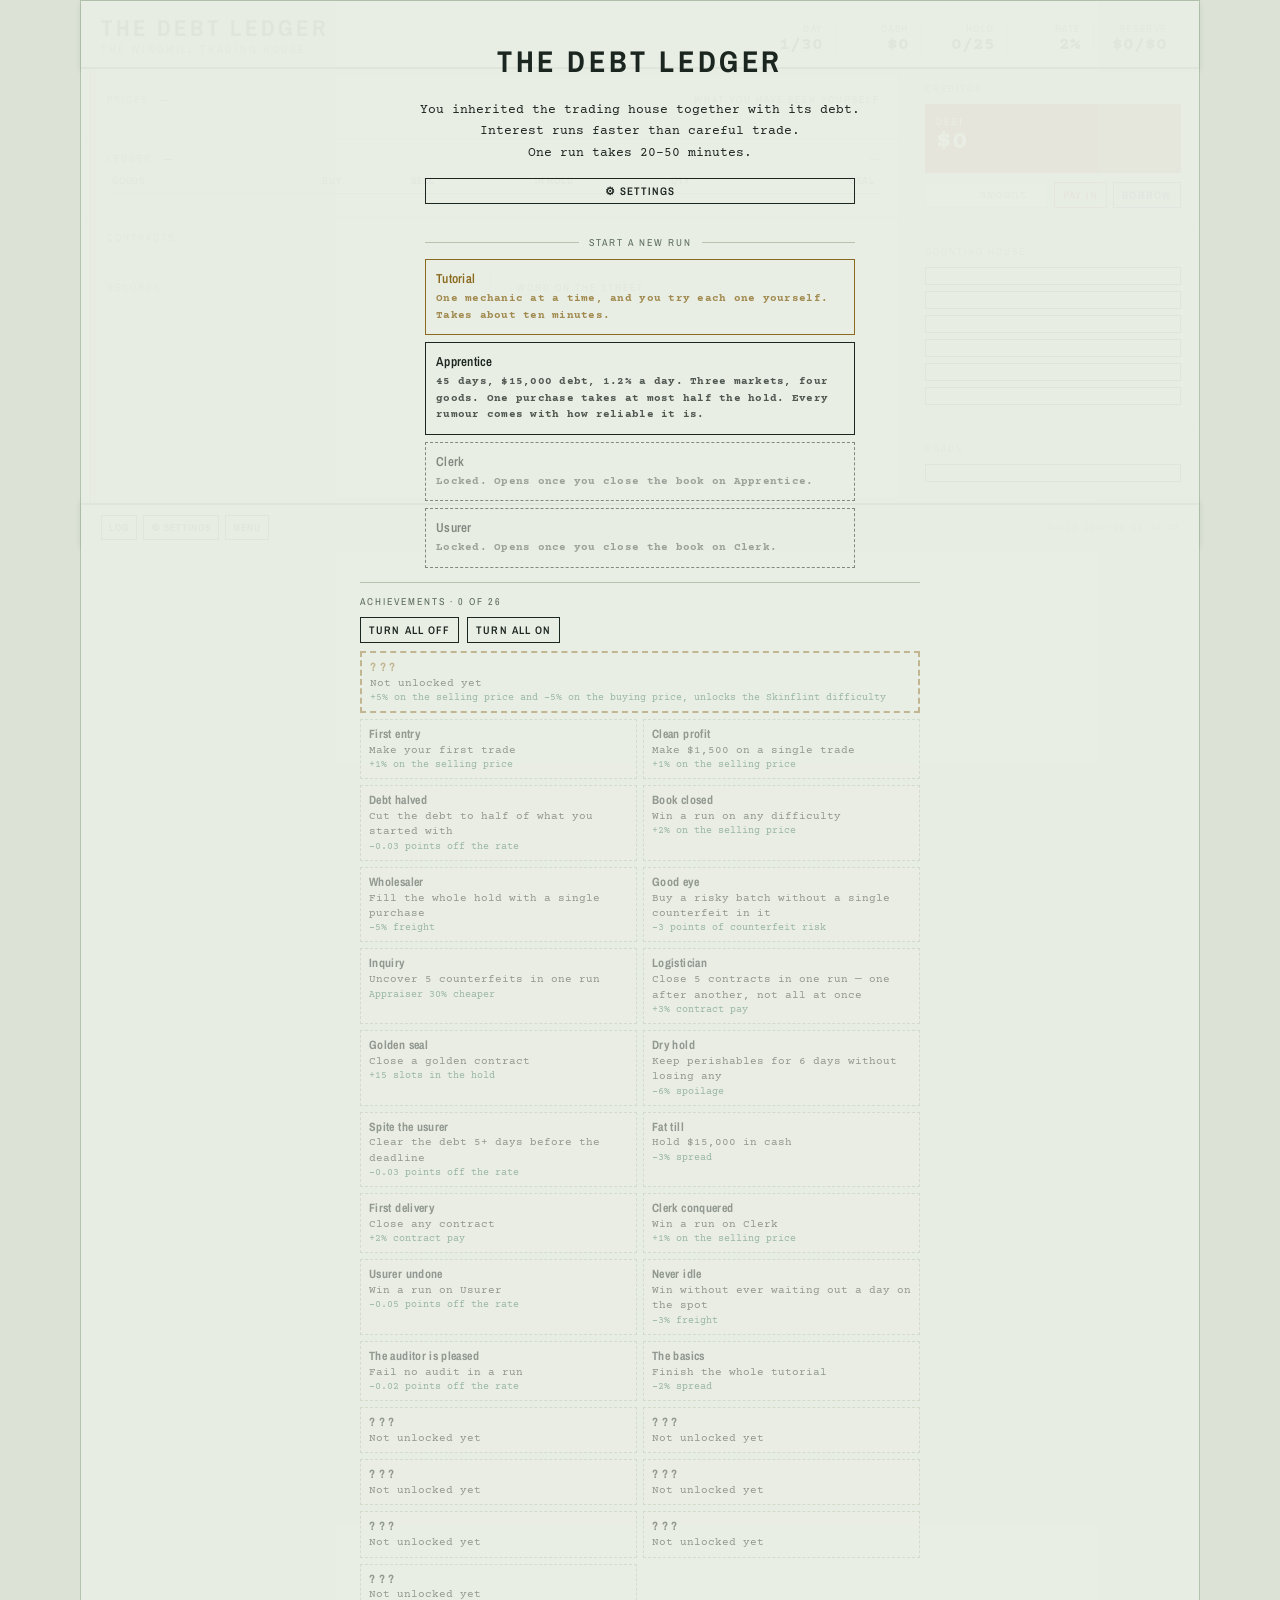
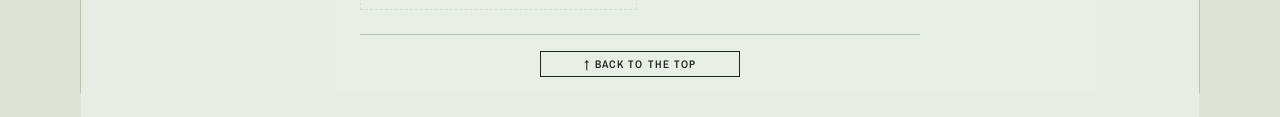
==== game/index.html @ 31edc07c "Долговая книга · сборка 2026-08-22 12:25" ====
<!doctype html>
<html lang="en">
<head>
<meta charset="utf-8">
<!-- viewport-fit=cover — под вырезы и «чёлки»: игра занимает весь экран телефона,
     а безопасные отступы берём в CSS через env(safe-area-inset-*) -->
<meta name="viewport" content="width=device-width, initial-scale=1, viewport-fit=cover">
<title>The Debt Ledger</title>
<meta name="description" content="An economic roguelike: you inherit a trading house together with its debt at compound interest. Haul goods between five markets and pay it off before the interest buries you. One run takes 20-50 minutes.">
<meta name="theme-color" content="#E9EEE4">
<meta name="color-scheme" content="light">
<link rel="icon" href="data:image/svg+xml,<svg xmlns='http://www.w3.org/2000/svg' viewBox='0 0 32 32'><rect width='32' height='32' fill='%23E9EEE4'/><text x='16' y='24' font-size='22' font-family='Georgia,serif' font-weight='700' text-anchor='middle' fill='%23A32B22'>%24</text></svg>">
<!-- Шрифты подключены ссылкой, а не @import из style.css: @import находят только
     после того, как CSS скачан и разобран, то есть загрузка шрифтов начинается
     вторым кругом. На itch.io игра открывается в iframe и грузится с чужого домена,
     лишний круг там заметен. preconnect — чтобы соединение с доменом шрифтов
     устанавливалось параллельно, а не после. Если шрифты не приехали вовсе
     (нет сети, блокировка), игра работает: в style.css у обоих семейств
     прописаны системные запасные. -->
<link rel="preconnect" href="https://fonts.googleapis.com">
<link rel="preconnect" href="https://fonts.gstatic.com" crossorigin>
<link rel="stylesheet" href="https://fonts.googleapis.com/css2?family=Archivo+Narrow:wght@400;600;700&family=Courier+Prime:wght@400;700&display=swap">
<link rel="stylesheet" href="style.css">
</head>
<body>
<!-- Разметка написана по-английски: английский — язык по умолчанию (см. lang.js),
     и до того, как отработает applyLang(), игрок видит именно её. Русский приезжает
     из lang-ru.js через data-t. -->
<div class="dk-root" id="root">
  <div class="dk-head">
    <div class="dk-title"><span data-t="ui.title">The Debt Ledger</span><small id="sub" data-t="ui.house">the Windmill trading house</small></div>
    <div class="dk-stats">
      <div class="dk-stat"><span class="k" data-t="ui.day">Day</span><span class="v" id="s-day">1/30</span></div>
      <div class="dk-stat"><span class="k" data-t="ui.cash">Cash</span><span class="v" id="s-cash">$0</span></div>
      <div class="dk-stat"><span class="k" data-t="ui.hold">Hold</span><span class="v" id="s-cap">0/25</span></div>
      <div class="dk-stat"><span class="k" data-t="ui.rate">Rate</span><span class="v" id="s-rate">2%</span></div>
      <div class="dk-stat"><span class="k" data-t="ui.reserve">Reserve</span><span class="v" id="s-reserve">$0/$0</span></div>
    </div>
  </div>

  <div class="dk-body">
    <div class="dk-main">
      <div class="dk-tickwrap"><div class="dk-ticker" id="ticker" style="display:none"><div class="tick-track" id="tick-track"></div></div></div>
      <div class="dk-section" data-sec="chart">
        <div class="dk-legend"><span><span id="chart-title" data-t="ui.chartPrices">Prices</span> · <em id="chart-good">—</em></span><span id="chart-note" data-t="ui.byObservations">what you have seen yourself</span></div>
        <div class="chart-tabs" id="chart-tabs"></div>
        <div id="chart"></div>
        <div class="chart-key" id="chart-key"></div>
      </div>
      <div class="dk-section" data-sec="ledger">
        <div class="dk-legend"><span><span data-t="ui.ledger">Ledger</span> · <em id="mkt-name">—</em></span><span id="mkt-day">—</span></div>
        <table class="dk-tbl">
          <colgroup><col style="width:19%"><col style="width:12%"><col style="width:12%">
            <col style="width:18%"><col style="width:15%"><col style="width:24%"></colgroup>
          <thead><tr><th data-t="ui.colGood">Goods</th><th data-t="ui.colBuy">Buy</th><th data-t="ui.colSell">Sell</th><th data-t="ui.colHold">In hold</th><th data-t="ui.colQty">Qty</th><th data-t="ui.colDeal">Deal</th></tr></thead>
          <tbody id="rows"></tbody>
        </table>
        <div class="dk-foot-note" id="tbl-note"></div>
      </div>
      <div class="dk-section dk-duty-sec" id="duty-sec" data-sec="duty" style="display:none">
        <div class="dk-legend"><span data-t="ui.dutySec">Guild order</span><span id="d-count"></span></div>
        <div id="duties"></div>
      </div>
      <div class="dk-section" data-sec="contracts">
        <div class="dk-legend"><span data-t="ui.contracts">Contracts</span><span id="c-count"></span></div>
        <div id="contracts"></div>
      </div>
      <div class="dk-two" data-sec="log">
        <div><div class="dk-legend"><span data-t="ui.records">Records</span></div><div class="dk-log" id="log"></div></div>
        <div><div class="dk-legend"><span data-t="ui.rumours">Word on the street</span><span id="rum-new"></span></div><div class="dk-log" id="rumours"></div></div>
      </div>
    </div>

    <div class="dk-side">
      <div class="dk-section" data-sec="debt">
        <div class="dk-legend"><span data-t="ui.creditor">Creditor</span></div>
        <div class="dk-debt" id="debt-panel"><div class="n"><span data-t="ui.debt">Debt</span><span id="rate2"></span></div>
          <div class="v" id="s-debt">$0</div><div class="s" id="s-int"></div></div>
        <div class="dk-bank">
          <input type="number" id="bank-amt" min="0" step="500" placeholder="amount" data-ph="ui.sumHint">
          <button id="repay" class="sell" data-t="ui.repay">Pay in</button>
          <button id="borrow" class="buy" data-t="ui.borrow">Borrow</button>
        </div>
        <div class="dk-alert" id="bank-alert"></div>
        <div class="dk-note" id="bank-note"></div>
        <button class="wide" id="close-book" style="display:none" data-t="ui.closeBook">Close the book early</button>
      </div>
      <div class="dk-section" data-sec="office">
        <div class="dk-legend"><span data-t="ui.office">Counting house</span></div>
        <button class="wide" id="upgrade"></button>
        <button class="wide" id="road"></button>
        <button class="wide" id="horses"></button>
        <button class="wide" id="tar"></button>
        <button class="wide" id="appraise"></button>
        <button class="wide" id="insure"></button>
        <div class="dk-note" id="boosts"></div>
      </div>
      <div class="dk-section" data-sec="roads">
        <div class="dk-legend"><span data-t="ui.roads">Roads</span></div>
        <div id="here"></div>
        <div id="map"></div>
        <div class="dk-dir" id="dir"></div>
        <div id="markets"></div>
        <button class="wide" id="wait"></button>
      </div>
    </div>
  </div>

  <div class="dk-foot">
    <button id="export" data-t="ui.logBtn">Log</button>
    <button id="settings" data-t="ui.settingsBtn">⚙ Settings</button>
    <button id="restart" data-t="ui.menuBtn">Menu</button>
    <span class="sp" id="tel-count"></span>
    <span class="build" id="build">build</span>
  </div>
</div>

<!-- Только вертикальный вид (решение Сергея, 21.08): играть с повёрнутым экраном
     неудобно никому, а лежачая ориентация ещё и отпугивает — часть игроков просто
     не ставит такие игры. Поэтому в альбомной ориентации на телефоне игра не
     подстраивается под неё, а просит повернуть обратно. Чистый CSS, без скриптов:
     работает и до того, как что-то загрузится. -->
<div class="dk-rotate" id="rotate">
  <svg viewBox="0 0 120 100" width="120" height="100" aria-hidden="true">
    <rect x="34" y="8" width="52" height="84" rx="7" fill="none" stroke="currentColor" stroke-width="3"/>
    <line x1="52" y1="18" x2="68" y2="18" stroke="currentColor" stroke-width="3" stroke-linecap="round"/>
    <circle cx="60" cy="83" r="3" fill="currentColor"/>
    <path d="M18 58 A34 34 0 0 1 30 32" fill="none" stroke="currentColor" stroke-width="3" stroke-linecap="round"/>
    <path d="M24 30 L31 31 L30 38" fill="none" stroke="currentColor" stroke-width="3" stroke-linecap="round" stroke-linejoin="round"/>
    <path d="M102 42 A34 34 0 0 1 90 68" fill="none" stroke="currentColor" stroke-width="3" stroke-linecap="round"/>
    <path d="M96 70 L89 69 L90 62" fill="none" stroke="currentColor" stroke-width="3" stroke-linecap="round" stroke-linejoin="round"/>
  </svg>
  <h2 data-t="ui.rotateTitle">Turn your phone upright</h2>
  <p data-t="ui.rotateText">The Debt Ledger is played standing up — that is how ledgers are kept.</p>
</div>

<!-- Игра целиком на JavaScript: если он выключен, экран останется пустой разметкой
     без единого объяснения. На itch.io это ещё вероятнее, чем на своей странице:
     туда заходят с чужих устройств и из встроенных браузеров. -->
<noscript>
  <div class="dk-noscript">
    <h2>The Debt Ledger needs JavaScript</h2>
    <p>The game runs entirely in your browser — no server, no accounts. Turn JavaScript on for this page and reload.</p>
  </div>
</noscript>

<script src="js/data.js"></script>
<script src="js/lang-ru.js"></script>
<script src="js/lang-en.js"></script>
<script src="js/lang.js"></script>
<script src="js/state.js"></script>
<script src="js/ui.js"></script>
<script src="js/telemetry.js"></script>
<script src="js/economy.js"></script>
<script src="js/contracts.js"></script>
<script src="js/world.js"></script>
<script src="js/trading.js"></script>
<script src="js/render.js"></script>
<script src="js/tutorial.js"></script>
<script src="js/tutorial-ui.js"></script>
<script src="js/main.js"></script>
</body>
</html>
---- game/style.css ----
/* Шрифты подключены не отсюда, а ссылкой в index.html: @import браузер находит
   только после того, как скачает и разберёт этот файл, то есть шрифты начинают
   грузиться вторым кругом. Семейства те же — Archivo Narrow и Courier Prime,
   у обоих в переменных ниже прописаны системные запасные, так что без сети
   игра просто выглядит проще. */
:root{
  --paper:#E9EEE4; --band:#D5E0CE; --rule:#93AEBC;
  --ink:#1C2620; --ink-soft:#5C6B60;
  --debit:#A32B22; --credit:#1D4F7A; --edge:#B6C4AF; --up:#2C6B4F; --gold:#8A6A1F;
  --display:'Archivo Narrow','Arial Narrow',Helvetica,sans-serif;
  --mono:'Courier Prime',ui-monospace,'Courier New',monospace;
}
*{box-sizing:border-box}
/* Правила для страницы целиком. Их не было вовсе: браузер добавлял свои 8px полей,
   и вокруг «бумаги» шла чужая белая рамка. На itch.io игра живёт внутри iframe
   ровно заданного размера, и те же 8px дают там лишнюю полосу прокрутки.
   overscroll-behavior — чтобы докрученный до конца список не тянул за собой
   страницу (внутри iframe это выглядит как дёрганье игры), а на телефоне
   не срабатывало обновление жестом вниз посреди захода.
   padding-bottom с env() — под «домашнюю полоску» айфона: в полноэкранном
   режиме (кнопка на itch.io) подвал иначе уезжает под неё. */
html{-webkit-text-size-adjust:100%}
body{margin:0;background:#DCE3D6;overscroll-behavior-y:contain;padding-bottom:env(safe-area-inset-bottom,0px)}
.dk-root{font-family:var(--mono);color:var(--ink);background:var(--paper);max-width:1120px;margin:0 auto;border:1px solid var(--edge);position:relative;min-height:100vh;-webkit-tap-highlight-color:rgba(28,38,32,.08)}
/* Двойной тап по кнопке на телефоне иначе зумит страницу вместо второго нажатия */
button,.dk-tbl tbody tr{touch-action:manipulation}
/* Экран для выключенного JavaScript (<noscript> в index.html) */
.dk-noscript{max-width:640px;margin:0 auto;padding:40px 26px;text-align:center;color:var(--ink)}
.dk-noscript h2{font-family:var(--display);text-transform:uppercase;letter-spacing:.12em;font-size:18px;margin:0 0 12px}
.dk-noscript p{font-size:13px;line-height:1.7;margin:0}
.dk-root :focus-visible{outline:2px solid var(--credit);outline-offset:2px}

.dk-head{display:flex;flex-wrap:wrap;align-items:flex-end;gap:6px 18px;padding:15px 20px 12px;border-bottom:2px solid var(--ink);position:sticky;top:0;z-index:8;background:var(--paper);box-shadow:0 2px 6px rgba(28,38,32,.12)}
.dk-title{font-family:var(--display);font-weight:700;font-size:23px;letter-spacing:.13em;text-transform:uppercase;line-height:1;margin-right:auto}
.dk-title small{display:block;font-weight:400;font-size:11px;letter-spacing:.19em;color:var(--ink-soft);margin-top:5px}
.dk-stats{display:flex;flex-wrap:wrap}
.dk-stat{padding:0 12px;border-left:1px solid var(--edge);text-align:right;min-width:86px}
.dk-stat:first-child{border-left:0}
.dk-stat .k{font-family:var(--display);font-size:10px;letter-spacing:.16em;text-transform:uppercase;color:var(--ink-soft);display:block}
.dk-stat .v{font-size:18px;font-weight:700;font-variant-numeric:tabular-nums;white-space:nowrap}
.dk-stat .v.warn{color:var(--debit)}

.dk-body{display:grid;grid-template-columns:1fr 300px}
/* min-width:0 обязателен: у ячейки грида минимальная ширина по умолчанию равна
   min-content, а бегущая строка новостей — одна длинная строка без переносов
   (white-space:nowrap). Без этого она растягивала колонку на всю свою длину,
   и вся страница уезжала за правый край — и на десктопе, и на телефоне
   (поймано Сергеем 21.08 на живой сборке). overflow:hidden у самой ленты
   от этого не спасает: он обрезает картинку, но не отменяет вклад в min-content. */
.dk-main,.dk-side{min-width:0}
.dk-main{border-right:1px solid var(--edge);position:relative}
.dk-main::before{content:"";position:absolute;left:9px;top:0;bottom:0;width:3px;border-left:1px solid rgba(163,43,34,.5);border-right:1px solid rgba(163,43,34,.5);pointer-events:none}
.dk-section{padding:13px 18px 15px 26px}
.dk-section + .dk-section{border-top:1px solid var(--edge)}
.dk-legend{font-family:var(--display);font-size:10px;letter-spacing:.2em;text-transform:uppercase;color:var(--ink-soft);margin:0 0 9px;display:flex;justify-content:space-between;gap:12px;align-items:baseline}
.dk-legend em{font-style:normal;color:var(--ink);letter-spacing:.08em}
.dk-legend .new{color:var(--debit);font-weight:700}
.dk-foot-note{font-size:11px;color:var(--ink-soft);margin-top:8px;line-height:1.5}
.dk-two{display:grid;grid-template-columns:1fr 1fr}
.dk-two > div{padding:13px 18px 15px 26px}
.dk-two > div + div{border-left:1px solid var(--edge)}

table.dk-tbl{width:100%;border-collapse:collapse;font-size:13px;table-layout:fixed}
.dk-tbl thead th{font-family:var(--display);font-size:10px;letter-spacing:.08em;text-transform:uppercase;color:var(--ink-soft);font-weight:600;text-align:right;padding:0 5px 6px;border-bottom:1px solid var(--rule)}
.dk-tbl thead th:first-child{text-align:left}
.dk-tbl tbody tr{background:var(--paper)}
.dk-tbl tbody tr:nth-child(even){background:var(--band)}
.dk-tbl tbody td{padding:9px 5px;text-align:right;font-variant-numeric:tabular-nums;border-bottom:1px solid rgba(147,174,188,.45);vertical-align:top}
.dk-tbl tbody td:first-child{text-align:left}
.lbl{display:none;font-family:var(--display);font-size:9px;letter-spacing:.14em;text-transform:uppercase;color:var(--ink-soft)}
.dk-name{font-family:var(--display);font-size:15px;font-weight:600;letter-spacing:.02em;display:block;cursor:pointer}
.dk-name:hover{text-decoration:underline dotted}
.dk-tag{font-size:9px;font-family:var(--display);letter-spacing:.1em;text-transform:uppercase;font-weight:700}
.tag-rot{color:#7A5C12}
.tag-eli{color:#6A3FA0}
.tag-std{color:var(--ink-soft)}
.dk-ask{font-weight:700;color:var(--credit)}
.dk-bid{font-weight:700;color:var(--debit)}
.dk-sub{font-size:10px;display:block;font-weight:400;color:var(--ink-soft);line-height:1.4}
/* средняя закупка в колонке «в трюме» — то, с чем сравнивают котировку рынка,
   поэтому она набрана размером самой таблицы, а количество ушло в .dk-sub */
.hold-avg{display:block;font-size:13px;color:var(--ink);line-height:1.4}
.dk-warn{font-size:10px;color:var(--debit);display:block;font-weight:400;line-height:1.35}
.dk-boost{font-size:10px;color:var(--up);display:block;font-weight:700;line-height:1.35}
.dk-boost.down{color:var(--debit)} /* штраф к цене — красным, а не «зелёной надбавкой» */
.dk-arw{font-size:11px;font-weight:700}
.dk-arw.g{color:var(--up)}
.dk-arw.r{color:var(--debit)}
.dk-none{color:var(--ink-soft);font-style:italic;font-size:12px}
.dk-qty{white-space:nowrap}
.dk-qty input{display:block;width:100%;box-sizing:border-box;font-family:var(--mono);font-size:13px;text-align:right;padding:4px;border:1px solid var(--edge);background:#fff;color:var(--ink)}
/* − [поле] + одной строкой: нативные спиннеры мелкие, по ним не попасть */
.qstep{display:flex;gap:3px;align-items:stretch}
.qstep button{flex:0 0 26px;font-size:14px;line-height:1;padding:0;font-weight:700}
.qstep input{flex:1;min-width:0}
.dk-qty input::-webkit-outer-spin-button,.dk-qty input::-webkit-inner-spin-button{-webkit-appearance:none;margin:0}
.dk-qty input[type=number]{-moz-appearance:textfield;appearance:textfield}
/* Нижний ряд тянется на всю ширину ячейки — ровно как ряд «− поле +» над ним,
   поэтому края совпадают сами, без подгонки ширин под конкретный шрифт.
   flex-wrap убран нарочно: три кнопки всегда в одну строку, на узком экране
   они сжимаются, а не переносятся и не ломают выравнивание. */
.qbtns{display:flex;gap:3px;margin-top:4px}
.qbtns button{flex:1;min-width:0;font-size:9px;padding:2px 5px;letter-spacing:0;text-transform:none}
.dk-acts{display:grid;grid-template-columns:1fr 1fr;gap:4px}
.dk-acts button{font-size:10px;padding:5px 3px;letter-spacing:0;text-transform:none;font-variant-numeric:tabular-nums;line-height:1.3}
/* Цена за единицу — то, по чему сделки вообще сравнивают, а не сноска: 9px при opacity .7
   читались с трудом. Теперь она крупнее самой надписи на кнопке и заметно контрастнее.
   Верхняя строка нарочно осталась 10px: на 11px «Партия 46 · $1 397» переносится на две
   строки и ряды ведомости начинают прыгать по высоте. */
.dk-acts button b{display:block;font-weight:400;opacity:.85;font-size:12px;margin-top:1px}
.dk-acts button.deliver{grid-column:1/-1;border-color:var(--gold);color:var(--gold)}
.dk-acts button.deliver:hover:not(:disabled){background:var(--gold);color:var(--paper)}

button{font-family:var(--display);font-size:11px;letter-spacing:.1em;text-transform:uppercase;font-weight:600;padding:5px 8px;background:transparent;color:var(--ink);border:1px solid var(--ink);cursor:pointer}
button:hover:not(:disabled){background:var(--ink);color:var(--paper)}
button:disabled{opacity:.3;cursor:default}
button.buy{border-color:var(--credit);color:var(--credit)}
button.buy:hover:not(:disabled){background:var(--credit);color:var(--paper)}
button.sell{border-color:var(--debit);color:var(--debit)}
button.sell:hover:not(:disabled){background:var(--debit);color:var(--paper)}
button.wide{display:block;width:100%;padding:8px;margin-bottom:6px;text-align:left;text-transform:none;letter-spacing:.02em;font-size:12px}
button.wide i{display:block;font-style:normal;font-family:var(--mono);font-size:10px;opacity:.72;margin-top:2px;line-height:1.4}
/* кнопка дальнего тракта — золотом, как и сам тракт на карте: это другой ход, а не
   ещё один сосед, и связь «кнопка ↔ пунктир на карте» должна читаться без подписи */
button.wide.long{border-color:var(--gold);color:var(--gold)}
button.wide.long:hover:not(:disabled){background:var(--gold);color:var(--paper)}

.dk-side{background:var(--band)}
.dk-side .dk-section + .dk-section{border-top:1px solid var(--edge)}
.dk-debt{background:var(--debit);color:#F3EFE6;padding:11px;margin-bottom:9px}
.dk-debt.paid{background:var(--gold)}
.dk-debt.ready{background:var(--up)}
.dk-debt .n{font-family:var(--display);font-size:10px;letter-spacing:.2em;text-transform:uppercase;opacity:.85;display:flex;justify-content:space-between}
.dk-debt .v{font-size:26px;font-weight:700;font-variant-numeric:tabular-nums;line-height:1.15}
.dk-debt .s{font-size:11px;opacity:.93;line-height:1.45;margin-top:4px}
.dk-here{background:var(--ink);color:var(--paper);padding:9px;margin-bottom:8px}
.dk-here span{font-family:var(--display);font-size:13px;letter-spacing:.06em;font-weight:600;display:block}
.dk-here b{font-size:10px;letter-spacing:.05em;opacity:.8;font-weight:400;display:block;margin-top:3px;line-height:1.45}
.dk-bank{display:flex;gap:6px;margin-top:8px}
.dk-bank input{flex:1;min-width:0;font-family:var(--mono);font-size:13px;text-align:right;padding:5px;border:1px solid var(--edge);background:#fff;color:var(--ink)}
.dk-note{font-size:11px;color:var(--ink-soft);line-height:1.5;margin-top:8px}
.dk-alert{font-size:11px;color:var(--debit);font-weight:700;line-height:1.5;margin-top:8px}
svg.dk-map{display:block;width:100%;height:auto;margin:2px 0 8px}
svg.dk-map .lk{stroke:var(--rule);stroke-width:1.5}
/* дальний тракт — не такая же дорога, как остальные: пунктир и подпись со сроком */
svg.dk-map .lk.long{stroke:var(--gold);stroke-dasharray:5 4;stroke-width:1.5;opacity:.9}
svg.dk-map text.road{font-family:var(--mono);font-size:7px;fill:var(--gold);letter-spacing:.02em}
svg.dk-map text{font-family:var(--mono);font-size:9px;fill:var(--ink-soft)}
svg.dk-map text.cur{fill:var(--ink);font-weight:700}
svg.dk-map g.hit{cursor:pointer}
.dk-dir{font-size:10px;line-height:1.55;color:var(--ink-soft);margin-bottom:9px}
.dk-dir div{margin-bottom:2px}
.dk-dir b{color:var(--ink);font-weight:700}
.dk-dir .today{color:var(--credit)}

.dk-rum{font-size:12px;line-height:1.55;margin-bottom:9px}
.dk-rum .h{font-family:var(--display);font-size:9px;letter-spacing:.12em;color:var(--ink-soft)}
.dk-rum .h.ok{color:var(--up)}
.dk-rum .h.no{color:var(--debit)}

.dk-card{border:1px solid var(--edge);background:var(--paper);padding:9px;margin-bottom:8px;font-size:12px;line-height:1.5}
.dk-card.gold{border:2px solid var(--gold)}
.dk-card.duty{border-left:3px solid var(--debit);background:#F2E7E2}
/* блок предписания — отдельный от контрактов, с красной чертой сверху: это не
   предложение, которое можно взвесить, а обязательство, спущенное гильдией */
/* селектор с запасом по весу: обычный разделитель секций задан как
   `.dk-section + .dk-section` (два класса), и одиночный `.dk-duty-sec` ему
   проигрывал по специфичности — красная черта молча оставалась серой */
.dk-duty-sec,.dk-section+.dk-section.dk-duty-sec{border-top:2px solid var(--debit)}
.dk-duty-sec .dk-legend span:first-child{color:var(--debit)}
.dk-duty-sec #d-count{color:var(--debit);font-weight:700}
.dk-card h4{font-family:var(--display);font-size:13px;letter-spacing:.04em;margin:0 0 3px;font-weight:600;display:flex;justify-content:space-between;gap:6px}
.dk-card h4 i{font-style:normal;font-size:9px;letter-spacing:.13em;text-transform:uppercase;color:var(--ink-soft);white-space:nowrap}
.dk-card h4 i.g{color:var(--gold)}
/* Иерархия карточки по тому, куда игрок реально смотрит: остаток к сдаче и
   наличие в трюме — крупно; точка сдачи, срок и цена за единицу — заметно;
   сумма, надбавка и неустойка — одной мелкой строкой (нужны, но взгляд на них
   не задерживается). */
/* justify-content:space-between растаскивал «нужно», число и «единиц» по всей
   ширине карточки — на телефоне это читалось как три отдельные надписи. Теперь
   строка идёт слитно, а «в трюме N» прижат вправо своим margin-left:auto */
.dk-card .need{font-size:14px;line-height:1.4;margin:2px 0 3px;display:flex;
  align-items:baseline;gap:5px;flex-wrap:wrap}
.dk-card .need b{font-size:17px;font-weight:700;font-variant-numeric:tabular-nums}
.dk-card .inhold{font-size:11px;color:var(--ink-soft);white-space:nowrap;margin-left:auto}
.dk-card .inhold.has{color:var(--up);font-weight:700}
.dk-card .terms{color:var(--ink-soft);font-size:12px}
.dk-card .terms b{color:var(--ink)}
.dk-card .per{font-size:15px;font-weight:700;color:var(--credit);font-variant-numeric:tabular-nums;margin-top:3px}
.dk-card .per span{font-size:10px;font-weight:400;color:var(--ink-soft);letter-spacing:.04em}
.dk-card .fine{font-size:10px;color:var(--ink-soft);line-height:1.45;margin-top:4px;
  border-top:1px solid var(--edge);padding-top:4px}
.dk-card .row{display:flex;gap:6px;margin-top:6px}

.dk-log{font-size:12px;line-height:1.6;max-height:180px;overflow-y:auto;padding-left:2px}
.dk-log p{margin:0 0 4px}
.dk-log .d{color:var(--ink-soft);font-size:10px;letter-spacing:.1em}
.dk-log .neg{color:var(--debit)}
.dk-log .pos{color:var(--up)}

.chart-tabs{display:flex;flex-wrap:wrap;gap:4px;margin-bottom:8px}
.chart-tabs button{font-size:10px;padding:3px 7px;letter-spacing:.02em;text-transform:none}
.chart-tabs button.on{background:var(--ink);color:var(--paper)}
svg.dk-chart{display:block;width:100%;height:auto;background:rgba(255,255,255,.35)}
svg.dk-chart text{font-family:var(--mono);font-size:8px;fill:var(--ink-soft)}
svg.dk-chart .grid{stroke:var(--rule);stroke-width:.5;opacity:.5}
.chart-key{font-size:10px;color:var(--ink-soft);margin-top:6px;display:flex;flex-wrap:wrap;gap:10px}
.chart-key span b{display:inline-block;width:16px;height:2px;vertical-align:middle;margin-right:4px}

.dk-foot{display:flex;flex-wrap:wrap;gap:6px;align-items:center;padding:10px 20px;border-top:2px solid var(--ink);
  background:var(--band);position:sticky;bottom:0;z-index:8;box-shadow:0 -2px 6px rgba(28,38,32,.12)}
.dk-foot .sp{margin-left:auto;font-size:11px;color:var(--ink-soft);font-variant-numeric:tabular-nums}
/* Время сборки прямо в подвале. Раньше оно было только в шапке выгруженного журнала,
   и вопрос «я вообще на свежей версии или браузер подсунул кэш?» решался гаданием —
   на этом уже обжигались (см. docs/HISTORY.md, разбор log-8). */
.dk-foot .build{font-size:10px;color:var(--ink-soft);opacity:.75;font-variant-numeric:tabular-nums;
  padding-left:10px;border-left:1px solid var(--edge)}
.dk-foot button{font-size:10px;padding:5px 7px}

.dk-toast-backdrop{position:fixed;inset:0;background:rgba(28,38,32,.45);z-index:19;cursor:pointer}
/* колонка по центру экрана: тосты стакаются, а не вытесняют друг друга.
   Позиционируется стек, а не сам тост, — иначе они легли бы друг на друга */
.dk-toast-stack{position:fixed;top:50%;left:50%;transform:translate(-50%,-50%);z-index:20;
  display:flex;flex-direction:column;align-items:center;gap:8px;
  max-width:88%;max-height:86vh;overflow-y:auto}
.dk-toast{cursor:pointer;
  background:var(--paper);border:3px double var(--debit);color:var(--debit);
  font-family:var(--display);font-size:15px;font-weight:700;letter-spacing:.08em;
  padding:9px 20px;text-align:center;box-shadow:0 3px 0 rgba(28,38,32,.14)}
.dk-toast.good{border-color:var(--up);color:var(--up)}
.dk-toast.gold{border-color:var(--gold);color:var(--gold)}
.dk-toast.info{border-color:var(--credit);color:var(--credit)}
.dk-toast small{display:block;font-family:var(--mono);font-size:11px;font-weight:400;letter-spacing:0;margin-top:4px;text-transform:none}
@media (prefers-reduced-motion: no-preference){
  /* у попапа своя точка отсчёта (он сам центрируется через translate),
     у тоста — нет: его центрирует стек, поэтому чистый scale */
  .dk-popup{animation:pop .28s cubic-bezier(.2,1.5,.5,1) 1}
  @keyframes pop{from{transform:translate(-50%,-50%) scale(1.4);opacity:0}to{transform:translate(-50%,-50%) scale(1);opacity:1}}
  .dk-toast{animation:popin .28s cubic-bezier(.2,1.5,.5,1) 1}
  @keyframes popin{from{transform:scale(1.4);opacity:0}to{transform:scale(1);opacity:1}}
  .dk-stampmark{animation:thud .32s cubic-bezier(.2,1.4,.5,1) 1}
  @keyframes thud{from{transform:rotate(-6deg) scale(2.1);opacity:0}to{transform:rotate(-6deg) scale(1);opacity:.88}}
}

/* Всплывашка с приглушённым фоном, не гаснет сама — только явным закрытием.
   В отличие от .dk-over (полноэкранная подмена под меню/финал/настройки) и
   .dk-toast (короткое авто-гаснущее объявление) — здесь текста больше, чем
   в toast, но недостаточно, чтобы подменять собой весь экран. */
/* Попап выбора (бедуин, бродячий торговец): вариантов больше двух и в каждом цифры,
   поэтому кнопки идут списком во всю ширину, а не парой в строку, как в «да/нет». */
.dk-choice{text-align:left;max-width:460px}
.dk-choice h4{font-family:var(--display);font-size:13px;letter-spacing:.14em;text-transform:uppercase;
  margin:0 0 8px;color:var(--gold)}
.dk-choice p{font-size:12.5px;line-height:1.6;margin:0 0 12px;color:var(--ink-soft)}
.dk-choice button.wide{text-align:left;margin-bottom:6px}
.dk-choice > button:last-child{width:100%;margin-top:4px}
.dk-popup-backdrop{position:fixed;inset:0;background:rgba(28,38,32,.45);z-index:19;cursor:pointer}
.dk-popup{position:fixed;top:50%;left:50%;transform:translate(-50%,-50%);z-index:20;
  background:var(--paper);border:1px solid var(--edge);padding:16px 20px;
  max-width:420px;width:88%;box-shadow:0 4px 14px rgba(28,38,32,.22);text-align:center}
.dk-popup p{line-height:1.6;font-size:13px;margin:0 0 4px}
.dk-popup .row{display:flex;gap:8px;flex-wrap:wrap;justify-content:center;margin-top:10px}
.dk-popup button{margin-top:10px}
.dk-popup .row button{margin-top:0}

.dk-over{position:absolute;inset:0;background:rgba(233,238,228,.96);display:flex;flex-direction:column;align-items:center;justify-content:center;text-align:center;padding:22px;z-index:10;overflow-y:auto;overflow-x:hidden}
/* Меню и настройки — с ачивками, длина которых зависит от того, сколько уже
   открыто, — не центрируем и не обрезаем своим скроллом (иначе получается
   скролл внутри скролла, и на длинном списке содержимое обрезано мелким
   окошком). Пусть страница просто растёт вниз, как обычная страница;
   overflow-y:auto тут не убираем совсем — вернётся, если содержимое всё же
   короче экрана, но justify-content:flex-start уже не даёт ему всплыть
   вверх и центрироваться на пустом месте. */
/* overflow-x тоже обязателен: если один из overflow-x/overflow-y — visible,
   а другой нет, спека молча превращает visible обратно в auto (тот самый
   скролл-в-скролле, от которого и уходим) */
/* bottom:auto;height:auto — высота по СОДЕРЖИМОМУ, а не по высоте #root.
   С inset:0 получался замкнутый круг: высота оверлея бралась от #root, а
   min-height у #root мы считаем по содержимому оверлея (stretchRootFor) —
   единственное измерение делалось до того, как оверлей вырастет, и хвост
   (кнопка «Наверх» и нижний padding) вылезал за рамку.
   min-height:100% (а не 100vh) — второй случай: настройки поверх ДЛИННОЙ игровой
   страницы, где содержимого оверлея меньше, чем высота #root. Тогда высота по
   содержимому оставила бы низ игры неприкрытым; 100% тянет оверлей до низа #root. */
.dk-over.dk-start,.dk-over.dk-settings{justify-content:flex-start;overflow-x:visible;overflow-y:visible;
  padding-top:40px;padding-bottom:40px;bottom:auto;height:auto;min-height:100%}
/* Итоговый разбор захода: экран перестаёт быть одной строкой и становится страницей,
   поэтому финал, как меню и настройки, не центрируется, а растёт вниз. */
.dk-over.dk-final{justify-content:flex-start;padding-top:34px;padding-bottom:34px;
  overflow-x:visible;overflow-y:visible;bottom:auto;height:auto;min-height:100%;
  /* непрозрачный, а не 96%: шапка игры — sticky, и при прокрутке длинного разбора
     она ехала бы призраком сквозь полупрозрачный фон поверх цифр */
  background:var(--paper)}
.over-stats{width:min(680px,100%);margin-top:20px;text-align:left}
.over-stats .dk-chart{width:100%;height:auto;margin-bottom:2px}
.over-stats .verdict{max-width:none;margin:10px 0 4px;padding:9px 12px;background:var(--band);
  border-left:3px solid var(--debit);font-size:13px;line-height:1.6}
.sgrid{display:grid;grid-template-columns:1fr 1fr;gap:8px;margin-top:10px}
.sbox{background:var(--paper);border:1px solid var(--edge);padding:9px 11px}
.sbox h4{font-family:var(--display);font-size:10px;letter-spacing:.09em;text-transform:uppercase;
  color:var(--ink-soft);font-weight:600;margin:0 0 6px;border-bottom:1px solid var(--edge);padding-bottom:4px}
.srow{display:flex;justify-content:space-between;gap:10px;align-items:baseline;padding:2px 0}
.srow .sk{font-size:11px;color:var(--ink-soft);line-height:1.35}
.srow .sv{font-size:12px;font-weight:700;font-variant-numeric:tabular-nums;white-space:nowrap}
.srow .sv.pos{color:var(--up)}
.srow .sv.neg{color:var(--debit)}
/* «что запомнилось» отделено от столбиков цифр: это другой разговор, а не ещё одна
   колонка — отступ и линейка сверху */
.over-stats .dk-legend.split{margin-top:20px;padding-top:12px;border-top:1px solid var(--edge)}
.sevents{list-style:none;margin:0;padding:0}
.sevents li{font-size:12px;line-height:1.6;padding:5px 0 5px 14px;position:relative;border-bottom:1px solid var(--edge)}
.sevents li:last-child{border-bottom:0}
.sevents li:before{content:'·';position:absolute;left:3px;color:var(--ink-soft)}
@media (max-width:560px){.sgrid{grid-template-columns:1fr}}
.dk-end{width:min(560px,100%);margin-top:24px;padding-top:16px;border-top:1px solid var(--edge);text-align:center}
.dk-end button{width:min(200px,100%)}
.dk-stampmark{font-family:var(--display);font-weight:700;font-size:clamp(24px,6vw,52px);letter-spacing:.16em;color:var(--debit);border:5px double var(--debit);padding:11px 24px;transform:rotate(-6deg);opacity:.88}
.dk-over p{max-width:470px;line-height:1.65;font-size:13px}
.dk-over .fig{font-size:21px;font-weight:700;font-variant-numeric:tabular-nums}
.dk-start h2{font-family:var(--display);font-size:clamp(20px,5vw,30px);letter-spacing:.12em;text-transform:uppercase;margin:0 0 6px}
.dk-start .lede{max-width:480px;margin-bottom:14px}
/* «Продолжить заход» — главное действие на экране, если заход не доигран:
   во всю ширину и с настоящими цифрами, а не одно слово без контекста */
.dk-resume{width:min(430px,100%);padding:12px;border-width:2px;border-color:var(--credit);color:var(--credit);
  font-size:14px;letter-spacing:.06em}
.dk-resume:hover:not(:disabled){background:var(--credit);color:var(--paper)}
.dk-resume i{display:block;font-style:normal;font-family:var(--mono);font-size:11px;
  letter-spacing:0;text-transform:none;opacity:.85;margin-top:4px;line-height:1.5}
/* разделитель с подписью: ниже него — только начало новой игры */
.dk-split{display:flex;align-items:center;gap:10px;width:min(430px,100%);margin:18px 0 10px;
  font-family:var(--display);font-size:10px;letter-spacing:.2em;text-transform:uppercase;color:var(--ink-soft)}
.dk-split::before,.dk-split::after{content:'';flex:1;height:1px;background:var(--edge)}
.dk-diff{display:flex;flex-direction:column;gap:7px;width:min(430px,100%)}
.dk-diff button{padding:10px;text-align:left;text-transform:none;letter-spacing:.02em;font-size:13px}
.dk-diff button i{display:block;font-style:normal;font-family:var(--mono);font-size:11px;opacity:.75;margin-top:4px;line-height:1.5}
.dk-diff button.lock{border-style:dashed;opacity:.5}
.dk-diff button.lock:hover{background:transparent;color:var(--ink)}
.ach-wrap{width:min(560px,100%);text-align:left;margin-top:14px;border-top:1px solid var(--edge);padding-top:12px}
.ach-grid{display:grid;grid-template-columns:1fr 1fr;gap:6px}
.ach{border:1px solid var(--edge);padding:6px 8px;font-size:11px;line-height:1.4;background:var(--paper)}
.ach.off{opacity:.42}
.ach.locked{opacity:.42;border-style:dashed}
.ach.capstone{grid-column:1/-1;border:2px solid var(--gold)}
.ach.capstone.locked{border-style:dashed}
.ach.capstone b{color:var(--gold)}
.ach b{font-family:var(--display);font-size:12px;letter-spacing:.03em;display:block}
.ach .bf{color:var(--up);font-size:10px;display:block}
.ach .status{color:var(--ink-soft);font-size:9px;display:block;margin-top:2px;font-style:italic}
.ach button{font-size:9px;padding:2px 6px;margin-top:4px}

.chart-tabs button.owned{border-width:2px}
/* вкладка баланса нарочно не похожа на товарные: это не товар, а сводка по заходу */
.chart-tabs button.bal{border-color:var(--ink);font-weight:700;letter-spacing:.08em;
  text-transform:uppercase;font-size:9px;margin-right:8px}
.chart-tabs button.bal.on{background:var(--ink);color:var(--paper)}
.dk-chart .today-lbl{fill:var(--ink);font-weight:700;font-size:8px}
svg.dk-map .mk-shape{fill:var(--paper);stroke:var(--ink-soft);stroke-width:1.5}
svg.dk-map .mk-shape.cur{fill:var(--ink);stroke:var(--ink)}
svg.dk-map g.hit .mk-shape{stroke:var(--credit);stroke-width:2}
svg.dk-map g.hit:hover .mk-shape{fill:var(--credit)}
tr.dk-row-flag td{background:rgba(138,106,31,.16)}
tr.dk-row-flag .dk-name{color:var(--gold)}
.exp-btn{font-size:9px;padding:2px 5px;letter-spacing:0;text-transform:none;margin-left:5px;border-color:var(--debit);color:var(--debit)}
.exp-btn:hover{background:var(--debit);color:var(--paper)}
/* Предписания живут в такой же сетке, что и контракты: раньше #duties был
   обычным блоком, карточка растягивалась на всю ширину и колонки не сходились
   с контрактами под ней. auto-fill оставляет пустые дорожки, поэтому одинокое
   предписание получает ровно ту же ширину, что и карточка контракта. */
#contracts,#duties{display:grid;grid-template-columns:repeat(auto-fill,minmax(230px,1fr));gap:10px}
#contracts .dk-card,#duties .dk-card{margin-bottom:0}
.dk-boost[title]{cursor:help;text-decoration:underline dotted}
#close-book{margin-top:8px}
@media (max-width:1000px){
  .dk-body{grid-template-columns:1fr}
  .dk-main{border-right:0;border-bottom:1px solid var(--edge)}
  .dk-two{grid-template-columns:1fr}
  .dk-two > div + div{border-left:0;border-top:1px solid var(--edge)}
  .dk-section,.dk-two > div{padding:12px 14px 14px 20px}
  .lbl{display:block;margin-bottom:1px}
  .dk-tbl{table-layout:auto}
  .dk-tbl thead{display:none}
  .dk-tbl,.dk-tbl tbody,.dk-tbl tr,.dk-tbl td{display:block;width:auto}
  .dk-tbl tbody tr{border:1px solid var(--edge);margin-bottom:9px;padding:10px;background:var(--paper)}
  .dk-tbl tbody tr:nth-child(even){background:var(--band)}
  .dk-tbl tbody td{border:0;padding:0;text-align:left}
  .dk-tbl td.c-name{margin-bottom:8px}
  .dk-tbl td.c-ask,.dk-tbl td.c-bid,.dk-tbl td.c-hold{display:inline-block;width:49%;vertical-align:top;margin-bottom:8px}
  .dk-tbl td.dk-qty{margin-bottom:6px}
  .dk-stat{min-width:70px;padding:0 8px}
  .dk-stat .v{font-size:16px}
}
@media (max-width:430px){
  .dk-tbl td.c-ask,.dk-tbl td.c-bid,.dk-tbl td.c-hold{width:100%}
  .dk-over{padding:14px}
  .ach{padding:5px 6px;font-size:10px}
}
@media (max-width:320px){
  .ach-grid{grid-template-columns:1fr}
}

/* ============ обучение ============
   Панель шага висит внизу поверх игры и НЕ перекрывает её: в обучении ничего
   не блокируется, игрок с первой минуты работает с настоящим интерфейсом
   (сломанный шаг чинится кнопкой «Повторить шаг»). .tut-on поднимает низ #root,
   чтобы панель не легла поверх футера. */
.dk-root.tut-on{padding-bottom:210px}
.dk-tut-panel{position:fixed;left:50%;bottom:0;transform:translateX(-50%);z-index:15;
  width:min(680px,100%);background:var(--paper);border:2px solid var(--ink);border-bottom:0;
  box-shadow:0 -4px 16px rgba(28,38,32,.28);padding:11px 16px 13px;max-height:52vh;overflow-y:auto}
.dk-tut-panel .h{font-family:var(--display);font-size:10px;letter-spacing:.17em;
  text-transform:uppercase;color:var(--ink-soft);display:flex;justify-content:space-between;gap:12px}
.dk-tut-panel h4{font-family:var(--display);font-size:15px;letter-spacing:.06em;margin:5px 0 4px}
.dk-tut-panel p{font-size:13px;line-height:1.6;margin:6px 0 0}
/* результат шага — тем же зелёным, что и всякая прибыль в игре */
.dk-tut-panel p.ok{color:var(--up);border-left:3px solid var(--up);padding-left:9px}
.dk-tut-panel p.fin{color:var(--ink)}
.dk-tut-panel p.stuck{color:var(--debit);border-left:3px solid var(--debit);padding-left:9px}
.dk-tut-panel .row{display:flex;gap:7px;flex-wrap:wrap;margin-top:10px}
.dk-tut-panel .row button{font-size:10px}
.dk-tut-panel .row button.go{border-width:2px;border-color:var(--up);color:var(--up)}
.dk-tut-panel .row button.go:hover{background:var(--up);color:var(--paper)}
/* подсветка того места, о котором говорит шаг */
.dk-tut-focus{outline:2px dashed var(--gold);outline-offset:3px;background:rgba(138,106,31,.07)}
@media (prefers-reduced-motion: no-preference){
  .dk-tut-focus{animation:tutpulse 1.6s ease-in-out infinite}
  @keyframes tutpulse{0%,100%{outline-color:var(--gold)}50%{outline-color:rgba(138,106,31,.25)}}
}
.dk-diff button.tut-entry{border-color:var(--gold);color:var(--gold)}
.dk-diff button.tut-entry:hover{background:var(--gold);color:var(--paper)}
.dk-diff button.tut-card{position:relative}
.dk-diff button.tut-card.passed{border-color:var(--up);color:var(--up)}
.dk-diff button.tut-card.passed:hover{background:var(--up);color:var(--paper)}
.dk-diff button.tut-card .mark{position:absolute;top:8px;right:10px;font-size:9px;
  font-family:var(--display);letter-spacing:.12em;text-transform:uppercase}
@media (max-width:560px){
  .dk-root.tut-on{padding-bottom:250px}
  .dk-tut-panel{max-height:46vh;padding:10px 12px 12px}
}

/* ============ бегущая строка новостей ============
   Три последних события/слуха лентой над графиком. Раньше это лежало только
   в журнале, и самое интересное, что происходит в игре само по себе, игрок
   находил случайно. */
.dk-tickwrap{padding:11px 18px 0 26px}
.dk-ticker{overflow:hidden;white-space:nowrap;padding:5px 0;font-size:12px;
  border-top:1px solid var(--rule);border-bottom:1px solid var(--rule)}
/* навёл мышь — лента встала: длинную новость иначе не дочитать */
.dk-ticker:hover .tick-track{animation-play-state:paused}
.tick-track{display:inline-block;animation-name:tickscroll;animation-timing-function:linear;
  animation-iteration-count:infinite}
@keyframes tickscroll{from{transform:translateX(0)}to{transform:translateX(-50%)}}
.tick-track .it{margin-right:38px}
.tick-track .it b{font-family:var(--display);font-size:10px;letter-spacing:.14em;text-transform:uppercase;
  color:var(--ink-soft);font-weight:600;margin-right:7px}
/* событие цен — золотым: это редкость, ради которой ленту и завели */
.tick-track .it.ev{color:var(--gold);font-weight:700}
.tick-track .it.ev b{color:var(--gold)}
/* с выключенным движением лента не едет, а просто перечисляет новости столбиком:
   иначе всё, что не влезло в ширину экрана, было бы не прочитать вовсе */
@media (prefers-reduced-motion: reduce){
  .dk-ticker{white-space:normal}
  .tick-track{display:block;animation:none}
  .tick-track .copy:nth-child(2){display:none}
  .tick-track .it{display:block;margin:0 0 3px}
}

/* ============ только вертикально ============
   Решение Сергея (21.08): лежачий экран неудобен никому, и часть игроков даже
   не скачивает игру, увидев альбомный скриншот. Поэтому мобильной альбомной
   вёрстки не будет вовсе — вместо неё просьба повернуть телефон обратно.

   Условие срабатывания намеренно узкое: альбомная ориентация ПЛЮС низкий экран
   ПЛЮС грубый указатель (палец). Без последнего под правило попадало бы и обычное
   окно браузера на компьютере, если его сплющить по высоте, — а там просьба
   «поверните телефон» выглядит издевательством. */
.dk-rotate{display:none}
@media (orientation:landscape) and (max-height:560px) and (pointer:coarse){
  .dk-rotate{display:flex;position:fixed;inset:0;z-index:60;
    background:var(--paper);color:var(--ink);font-family:var(--mono);
    flex-direction:column;align-items:center;justify-content:center;
    text-align:center;padding:20px;gap:6px}
  .dk-rotate h2{font-family:var(--display);font-size:clamp(17px,5vw,24px);letter-spacing:.12em;
    text-transform:uppercase;margin:6px 0 0}
  .dk-rotate p{font-size:13px;line-height:1.6;margin:0;max-width:340px;color:var(--ink-soft)}
  .dk-rotate svg{max-height:38vh}
}

/* ============ телефон ============
   Разбор Сергея 21.08 по живой мобилке: «хедер поплыл, график супер мелкий,
   карточки товара супернеудобные, игра превратилась в симулятор прокрутки».
   Здесь всё про одно — уложить те же данные в втрое меньшую высоту, ничего
   не пряча. Порог 560px совпадает с NARROW() в render.js: там от него зависит
   масштаб графика и состав шапки, и разъезжаться им нельзя. */
@media (max-width:560px){
  /* ШАПКА. Была: заголовок в две строки плюс пять клеток, которые переносились
     как придётся, — 290 точек из 812 занимала одна шапка. Стало: заголовок одной
     строкой и ровная сетка из пяти клеток, около 90 точек. */
  .dk-head{padding:7px 10px 6px;gap:1px 8px;box-shadow:0 1px 4px rgba(28,38,32,.1)}
  .dk-title{font-size:17px;letter-spacing:.09em;margin-right:0;width:100%}
  .dk-title small{font-size:8px;letter-spacing:.13em;margin-top:1px}
  .dk-stats{width:100%;display:grid;grid-template-columns:repeat(5,1fr);gap:0}
  .dk-stat{min-width:0;padding:2px 4px 0 0;text-align:left;border-left:0}
  .dk-stat .k{font-size:8px;letter-spacing:.05em}
  .dk-stat .v{font-size:13px;letter-spacing:-.02em}

  /* ОТСТУПЫ. Поля разлинованной бумаги на телефоне съедали пятую часть ширины */
  .dk-section,.dk-two > div{padding:9px 10px 11px 16px}
  .dk-main::before{left:6px}
  .dk-legend{margin-bottom:6px;font-size:9px}

  /* КАРТОЧКА ТОВАРА. Была колонкой из семи блоков во всю ширину (около 380 точек
     на товар, шесть товаров — шесть экранов пролистывания). Стала сеткой:
     название и объём одной строкой, три числа в ряд, количество и кнопки
     количества одной строкой, четыре действия в два столбца. Около 150 точек. */
  .dk-tbl tbody tr{display:grid;grid-template-columns:1fr 1fr 1fr;
    gap:5px 8px;padding:8px 9px;margin-bottom:7px}
  .dk-tbl tbody td{display:block}
  .dk-tbl td.c-name{grid-column:1/-1;margin-bottom:0}
  .dk-tbl td.c-name .dk-name{display:inline;font-size:15px}
  .dk-tbl td.c-name .dk-tag{margin-left:6px}
  .dk-tbl td.c-name .dk-sub{display:inline;margin-left:6px;font-size:10px}
  .dk-tbl td.c-ask,.dk-tbl td.c-bid,.dk-tbl td.c-hold{width:auto;margin-bottom:0}
  .dk-tbl td.c-hold .hold-avg{font-size:12px}
  .dk-tbl td.dk-qty{grid-column:1/-1;margin-bottom:0;display:flex;gap:6px;align-items:center}
  .dk-tbl td.dk-qty .lbl{display:none}
  .dk-qty .qstep{flex:0 0 108px}
  .dk-qty .qbtns{flex:1;margin-top:0}
  /* display:grid обязательно вернуть: правило выше (`.dk-tbl tbody td{display:block}`)
     перебивает `.dk-acts{display:grid}` по специфичности, и четыре кнопки сделки
     выстраивались в один ряд, вылезая за край карточки */
  .dk-tbl td.dk-acts{grid-column:1/-1;display:grid;grid-template-columns:1fr 1fr;gap:4px}
  .dk-acts button{padding:6px 3px}
  .dk-foot-note{font-size:10px;margin-top:6px}

  /* КАРТОЧКА КОНТРАКТА. То же самое: тот же состав, вдвое плотнее. */
  #contracts,#duties{grid-template-columns:1fr;gap:7px}
  .dk-card{padding:8px;font-size:11px;line-height:1.4}
  .dk-card .need{font-size:12px;margin:1px 0 2px}
  .dk-card .need b{font-size:15px}
  .dk-card .terms{font-size:11px}
  .dk-card .per{font-size:14px;margin-top:2px}
  .dk-card .fine{font-size:10px;margin-top:3px;padding-top:3px}
  .dk-card .row{margin-top:5px}

  /* Записи и молва — рядом, а не одна под другой: два коротких столбца читаются
     лучше, чем два длинных подряд */
  .dk-log{max-height:150px}
  .dk-log p{font-size:11px;line-height:1.45}
  /* график: подписи в единицах viewBox, а он на телефоне вдвое у́же (см. NARROW) */
  svg.dk-chart text{font-size:9px}
  .dk-chart .today-lbl{font-size:9px}
  .chart-key{font-size:10px}
  .chart-tabs button{font-size:11px;padding:4px 7px}
}

/* ============ порядок секций на телефоне ============
   На узком экране всё выстраивается в один столбец, и порядок начинает решать:
   до панели «Дороги» — главной кнопки игры — приходилось листать через весь экран
   («игра превратилась в симулятор прокрутки», Сергей 21.08). Поэтому на телефоне
   секции идут в порядке частоты обращения: новости, ведомость, дороги, обязательства,
   кредитор, график, контора, записи.

   display:contents у колонок — чтобы секции из ОБЕИХ колонок встали в один поток
   и могли перемешаться по order; сами колонки при этом исчезают как коробки.
   Красная линия поля от .dk-main::before вместе с ними тоже исчезает — поэтому
   на телефоне её рисует .dk-body. */
@media (max-width:1000px){
  .dk-body{display:flex;flex-direction:column;position:relative}
  .dk-main,.dk-side{display:contents}
  .dk-body::before{content:"";position:absolute;left:6px;top:0;bottom:0;width:3px;
    border-left:1px solid rgba(163,43,34,.5);border-right:1px solid rgba(163,43,34,.5);
    pointer-events:none;z-index:1}
  .dk-body > *,.dk-main > *,.dk-side > *{border-top:1px solid var(--edge)}
  /* порядок задан именами секций (data-sec в разметке), а не их номерами:
     nth-of-type считает по ТЕГУ, а тут все секции — div, и любая вставка нового
     блока молча перетасовала бы весь экран */
  .dk-tickwrap{order:0;border-top:0}
  [data-sec="ledger"]{order:1}
  [data-sec="roads"]{order:2}
  [data-sec="duty"]{order:3}
  [data-sec="contracts"]{order:4}
  [data-sec="debt"]{order:5}
  [data-sec="chart"]{order:6}
  [data-sec="office"]{order:7}
  [data-sec="log"]{order:8}
}
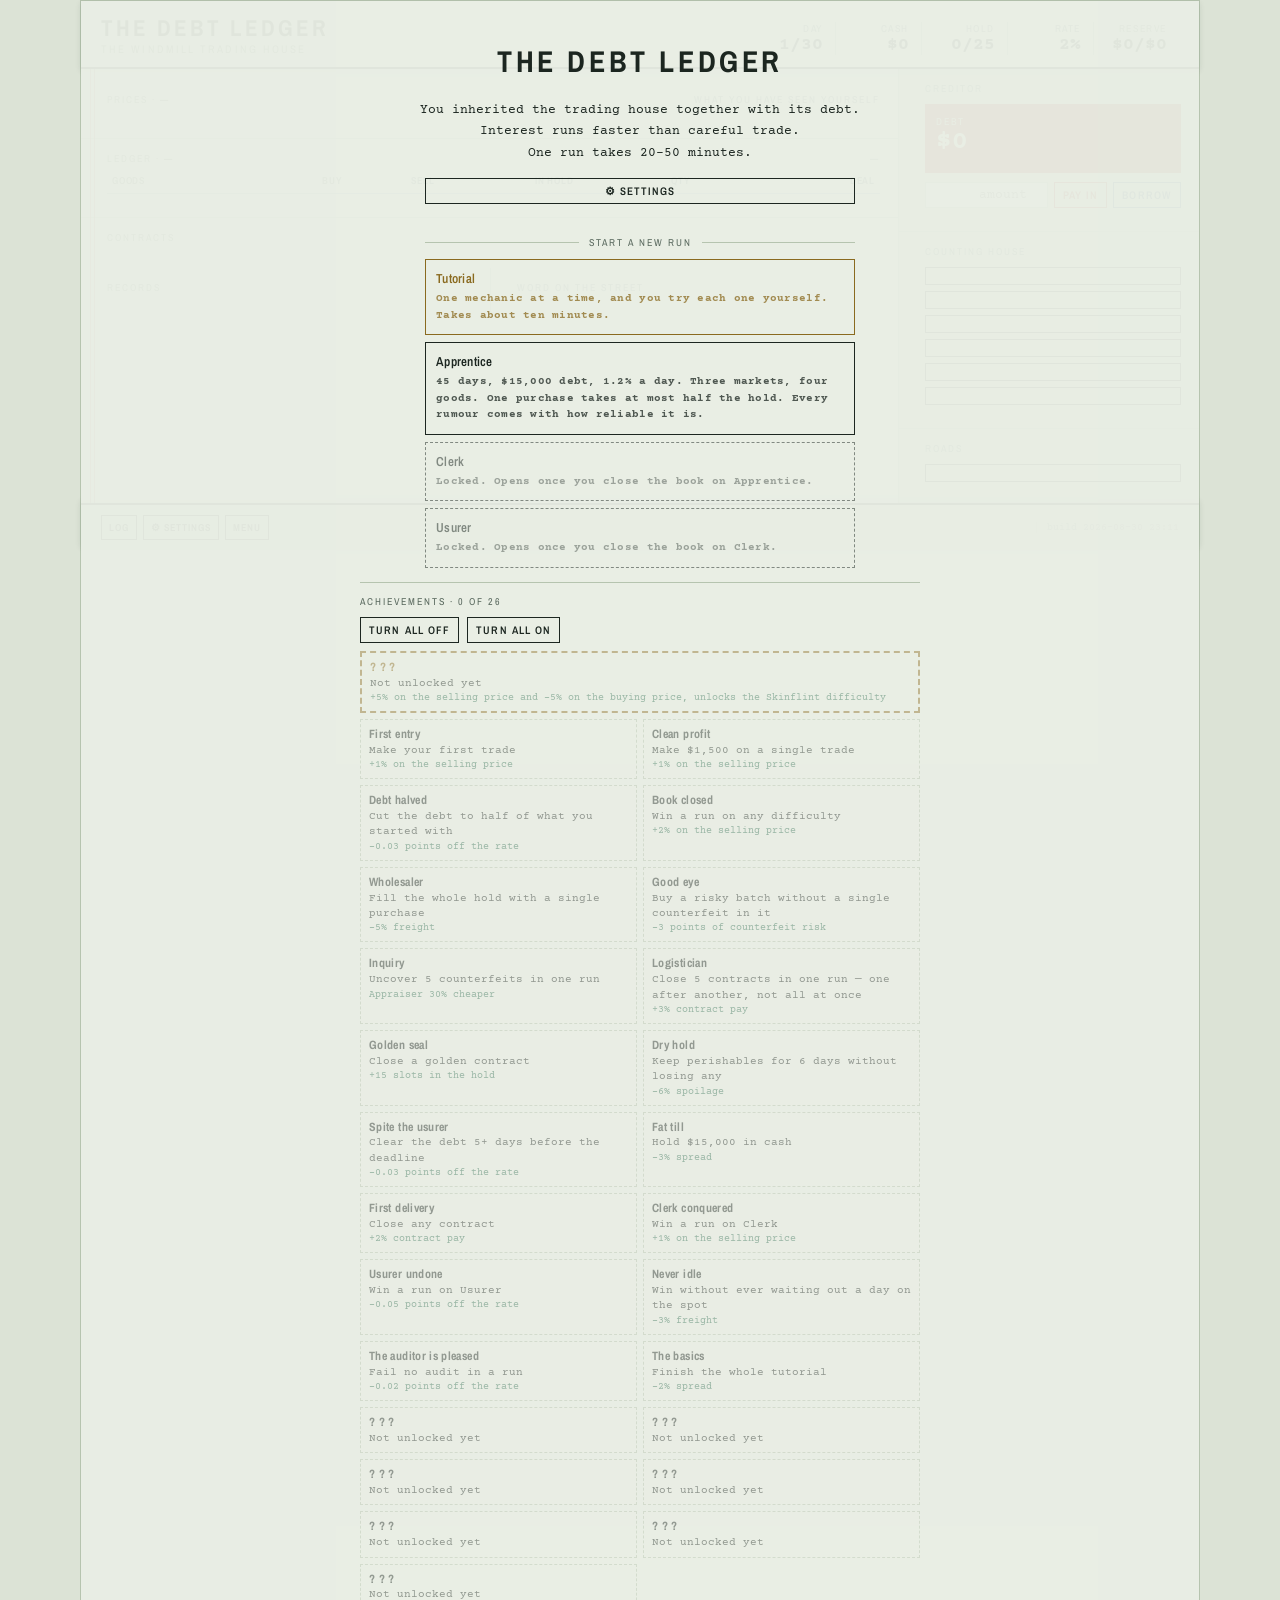
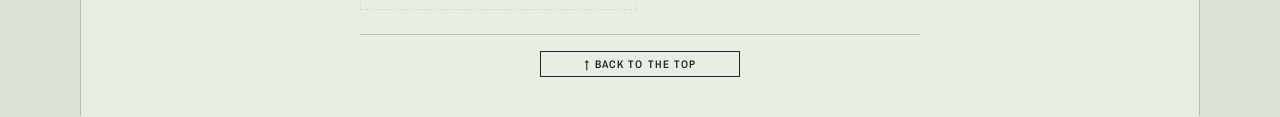
==== commit 8de950b9: "Долговая книга · сборка 2026-09-01 12:58" ====
--- a/game/index.html
+++ b/game/index.html
@@ -8,7 +8,30 @@
 <title>The Debt Ledger</title>
 <meta name="description" content="An economic roguelike: you inherit a trading house together with its debt at compound interest. Haul goods between five markets and pay it off before the interest buries you. One run takes 20-50 minutes.">
 <meta name="theme-color" content="#E9EEE4">
+<!-- Карточка ссылки. Без неё игра, брошенная ссылкой в ленту или в чат,
+     показывается голой строкой без картинки — а страница itch с такой же
+     ссылкой показывается большой обложкой. Разница между «видно» и «промотали».
+     Адрес обложки абсолютный: относительный подхватывают не все сборщики. -->
+<meta property="og:type" content="website">
+<meta property="og:title" content="The Debt Ledger">
+<meta property="og:description" content="You inherited a trading house — and its debt at 2% a day. 30 days to pay it off. One run, 20-50 min.">
+<meta property="og:image" content="https://skjztrnbdb-commits.github.io/dolgovaya-kniga-play/game/icons/cover.png">
+<meta name="twitter:card" content="summary_large_image">
+<meta name="twitter:image" content="https://skjztrnbdb-commits.github.io/dolgovaya-kniga-play/game/icons/cover.png">
 <meta name="color-scheme" content="light">
+<!-- Домашний экран телефона. Safari: «Поделиться» → «На экран «Домой»» —
+     и игра открывается без адресной строки и панели браузера, на весь экран
+     (это примерно полторы карточки товара сверху и снизу). Манифест нужен и
+     Android-браузерам; iOS читает из него имя и иконку, остальное берёт
+     из apple-*-мет. Никакого сервис-воркера здесь нет: офлайн игра не работает,
+     и это осознанно — кэширующий воркер прежде всего научился бы отдавать
+     старую сборку, а мы на этом уже обжигались (см. docs/HISTORY.md, log-8). -->
+<link rel="manifest" href="manifest.webmanifest">
+<link rel="apple-touch-icon" href="icons/icon-180.png">
+<meta name="mobile-web-app-capable" content="yes">
+<meta name="apple-mobile-web-app-capable" content="yes">
+<meta name="apple-mobile-web-app-status-bar-style" content="default">
+<meta name="apple-mobile-web-app-title" content="Debt Ledger">
 <link rel="icon" href="data:image/svg+xml,<svg xmlns='http://www.w3.org/2000/svg' viewBox='0 0 32 32'><rect width='32' height='32' fill='%23E9EEE4'/><text x='16' y='24' font-size='22' font-family='Georgia,serif' font-weight='700' text-anchor='middle' fill='%23A32B22'>%24</text></svg>">
 <!-- Шрифты подключены ссылкой, а не @import из style.css: @import находят только
      после того, как CSS скачан и разобран, то есть загрузка шрифтов начинается
@@ -30,11 +53,11 @@
   <div class="dk-head">
     <div class="dk-title"><span data-t="ui.title">The Debt Ledger</span><small id="sub" data-t="ui.house">the Windmill trading house</small></div>
     <div class="dk-stats">
-      <div class="dk-stat"><span class="k" data-t="ui.day">Day</span><span class="v" id="s-day">1/30</span></div>
-      <div class="dk-stat"><span class="k" data-t="ui.cash">Cash</span><span class="v" id="s-cash">$0</span></div>
-      <div class="dk-stat"><span class="k" data-t="ui.hold">Hold</span><span class="v" id="s-cap">0/25</span></div>
-      <div class="dk-stat"><span class="k" data-t="ui.rate">Rate</span><span class="v" id="s-rate">2%</span></div>
-      <div class="dk-stat"><span class="k" data-t="ui.reserve">Reserve</span><span class="v" id="s-reserve">$0/$0</span></div>
+      <div class="dk-stat" data-st="day"><span class="k" data-t="ui.day">Day</span><span class="v" id="s-day">1/30</span></div>
+      <div class="dk-stat" data-st="cash"><span class="k" data-t="ui.cash">Cash</span><span class="v" id="s-cash">$0</span></div>
+      <div class="dk-stat" data-st="hold"><span class="k" data-t="ui.hold">Hold</span><span class="v" id="s-cap">0/25</span></div>
+      <div class="dk-stat" data-st="rate"><span class="k" data-t="ui.rate">Rate</span><span class="v" id="s-rate">2%</span></div>
+      <div class="dk-stat" data-st="reserve"><span class="k" data-t="ui.reserve">Reserve</span><span class="v" id="s-reserve">$0/$0</span></div>
     </div>
   </div>
 
@@ -156,6 +179,7 @@
 <script src="js/world.js"></script>
 <script src="js/trading.js"></script>
 <script src="js/render.js"></script>
+<script src="js/render-phone.js"></script>
 <script src="js/tutorial.js"></script>
 <script src="js/tutorial-ui.js"></script>
 <script src="js/main.js"></script>
--- a/game/style.css
+++ b/game/style.css
@@ -584,3 +584,246 @@
   [data-sec="office"]{order:7}
   [data-sec="log"]{order:8}
 }
+
+/* ============ телефон: оболочка с вкладками ============
+   Раскладка, которую собирает render-phone.js. Класс .ph ставится на корень
+   только на узком экране, порог тот же 560px, что и у NARROW() в render.js —
+   один порог на CSS и JS, иначе они разъезжаются.
+
+   Ничего из этого не трогает десктоп: все правила ниже требуют .ph, а он
+   появляется только вместе с оболочкой. */
+@media (max-width:560px){
+  /* ——— шапка: заголовок и день в строку, ниже долг, касса и трюм ——— */
+  /* env() в обычном браузере равен нулю, а в приложении с домашнего экрана
+     отодвигает шапку из-под часов и «чёлки» */
+  .ph .dk-head{display:flex;flex-wrap:wrap;align-items:center;gap:6px 9px;
+    padding:calc(7px + env(safe-area-inset-top,0px)) 10px 8px}
+  .ph .dk-stats{display:contents}          /* клетки становятся своими в шапке и слушаются order */
+  .ph .dk-title{order:1;flex:1 1 auto;font-size:15px;margin-right:0}
+  .ph .dk-title small{display:none}        /* «контора Ветряк · Приказчик» съедает целую строку */
+  .ph .dk-stat{border-left:0;min-width:0;padding:0;text-align:left}
+  .ph .dk-stat[data-st="day"]{order:2;margin-right:auto}
+  .ph .dk-stat[data-st="day"] .k{display:none}
+  .ph .dk-stat[data-st="day"] .v{font-size:13px;color:var(--ink-soft);font-weight:400}
+  .ph #ph-debt{order:4;flex:1 1 auto}
+  .ph .dk-stat[data-st="cash"]{order:5;text-align:right;margin-left:auto}
+  .ph .dk-stat[data-st="hold"]{order:6;text-align:right}
+  /* ставка и резерв уехали в шторку кредитора: в шапке телефона место есть
+     ровно на то, чем игрок пользуется каждый ход */
+  .ph .dk-stat[data-st="rate"],.ph .dk-stat[data-st="reserve"]{display:none}
+
+  /* Кнопка долга: слева подпись и сумма, справа — кому это адресовано и стрелка.
+     Была одна колонка, и слово «кредитор» болталось плашкой посреди строки,
+     а на широком телефоне между ним и суммой зияла пустота (Сергей, 30.08).
+     Теперь оба края заняты, и кнопка выглядит одинаково на любой ширине. */
+  .ph-debt{display:flex;align-items:center;justify-content:space-between;gap:12px;
+    border:2px solid var(--debit);background:rgba(163,43,34,.07);color:var(--debit);
+    padding:4px 9px 5px;text-transform:none;letter-spacing:0}
+  .ph-debt .l{display:flex;flex-direction:column;align-items:flex-start;gap:1px;min-width:0}
+  .ph-debt .k{font-family:var(--display);font-size:9px;letter-spacing:.12em;
+    text-transform:uppercase;white-space:nowrap}
+  .ph-debt .v{font-size:19px;font-weight:700;font-variant-numeric:tabular-nums;line-height:1.1}
+  .ph-debt .r{display:flex;flex-direction:column;align-items:center;gap:1px;flex:0 0 auto;
+    padding-left:10px;border-left:1px solid rgba(163,43,34,.35)}
+  .ph-debt .w{font-family:var(--display);font-size:8.5px;letter-spacing:.14em;text-transform:uppercase}
+  .ph-debt .c{font-size:13px;line-height:1}
+  .ph-debt.paid{border-color:var(--up);color:var(--up);background:rgba(44,107,79,.07)}
+  /* общий hover инвертирует кнопки — здесь он не нужен: плашка долга не «нажимается»
+     каждый ход, а висит на экране, и мигать цветом под курсором ей незачем */
+  .ph-debt:hover:not(:disabled){background:rgba(163,43,34,.07);color:var(--debit)}
+  .ph-debt.paid:hover:not(:disabled){background:rgba(44,107,79,.07);color:var(--up)}
+
+  /* ——— листы ——— */
+  .ph-hide{display:none!important}
+  /* Тело листа тянется на весь оставшийся экран, даже если содержимого мало:
+     красная линия поля нарисована по высоте .dk-body, и на коротком листе
+     («Трюм» в начале захода) она обрывалась на середине экрана (Сергей, 28.08) */
+  /* минус полоса вкладок и рамки корня: без запаса короткий лист давал десяток
+     пикселей пустой прокрутки — страница «дышала» под пальцем ни на чём */
+  .ph .dk-body{min-height:calc(100dvh - var(--ph-head,76px) - 70px)}
+  /* ...а внизу линия уходит ПОД полосу вкладок. Тело листа кончается там, где
+     кончилось содержимое, а у корня под ним ещё отступ в 66px (чтобы полоса
+     вкладок ничего не накрывала) — и на этом отступе линия обрывалась, оставляя
+     пустой зазор до вкладок, разной ширины на разных листах (Сергей, 30.08).
+     Полоса вкладок непрозрачна и лежит выше, так что лишнее просто не видно. */
+  .ph .dk-body::before{bottom:-66px}
+  /* бегущая строка — во всю ширину и без собственных линеек: под шапкой и так
+     жирная черта, а ещё две тонкие поперёк экрана читались как мусор */
+  .ph .dk-tickwrap{padding:0}
+  .ph .dk-ticker{border-top:0;border-bottom:0;padding:6px 0}
+  /* Верхняя линия у первой секции листа ОСТАЁТСЯ: без неё лента новостей
+     сливается с содержимым, и «Рынок» с «Трюмом» выглядели иначе, чем «Дороги»
+     и «Дела» (Сергей, 30.08). Убирали её, когда лента ещё не имела своей полосы
+     бумаги и линий под ней было три подряд. */
+  /* на листе настроек ленты новостей нет вовсе: там не заход, а служебный экран,
+     и бегущие цены болтались внизу непонятно зачем */
+  .ph[data-ph-tab="set"] .dk-tickwrap{display:none}
+  .ph .dk-foot{display:none}               /* его место заняла полоса вкладок */
+  .dk-root.ph{padding-bottom:66px}         /* чтобы полоса не легла поверх конца листа */
+  .ph .dk-tickwrap{order:0}
+  .ph [data-sec="chart"]{order:1}
+  .ph [data-sec="ledger"]{order:2}
+  .ph [data-sec="phold"]{order:1}
+  .ph [data-sec="office"]{order:2}
+  /* без своего order новая секция получает 0, то есть встаёт вровень с лентой
+     новостей и по порядку в разметке оказывается ВЫШЕ неё — надбавки так и уехали
+     на самый верх листа. Порядок листа задаётся здесь именами, а не номерами
+     секций в разметке (см. комментарий выше по файлу) */
+  .ph [data-sec="phboost"]{order:3}
+  .ph [data-sec="phset"]{order:1}
+  .ph [data-sec="roads"]{order:1}
+  .ph [data-sec="duty"]{order:1}
+  .ph [data-sec="contracts"]{order:2}
+  .ph [data-sec="log"]{order:3}
+
+  .ph-tabs{position:fixed;left:0;right:0;bottom:0;z-index:9;display:flex;
+    background:var(--band);border-top:2px solid var(--ink);
+    box-shadow:0 -2px 8px rgba(28,38,32,.14);
+    padding-bottom:env(safe-area-inset-bottom,0px)}
+  .ph-tab{flex:1;height:58px;display:flex;flex-direction:column;align-items:center;
+    justify-content:center;gap:2px;border:0;border-left:1px solid var(--edge);
+    background:transparent;color:var(--ink-soft);position:relative;
+    font-family:var(--display);font-size:10px;letter-spacing:.09em;text-transform:uppercase}
+  .ph-tab:first-child{border-left:0}
+  .ph-tab .gl{font-size:16px;line-height:1;display:flex;align-items:center;height:17px}
+  .ph-tab .gl svg{display:block}
+  .ph-tab.on,.ph-tab.on:hover:not(:disabled){background:var(--ink);color:var(--paper)}
+  .ph-tab:hover:not(:disabled){background:transparent;color:var(--ink-soft)}
+  .ph-tab .dot{display:none;position:absolute;top:9px;right:calc(50% - 21px);
+    width:7px;height:7px;border-radius:50%;background:var(--debit)}
+
+  /* ——— график: строка-переключатель ——— */
+  .ph-chartbar{display:flex;width:100%;align-items:center;justify-content:space-between;gap:10px;
+    border:1px solid var(--edge);background:var(--band);padding:9px 10px;margin-bottom:8px;
+    font-family:var(--mono);font-size:12px;color:var(--ink);text-transform:none;letter-spacing:0}
+  .ph-chartbar:hover:not(:disabled){background:var(--band);color:var(--ink)}
+  .ph-chartbar .t{font-weight:700;text-align:left}
+  .ph-chartbar .x{font-family:var(--display);font-size:10px;letter-spacing:.1em;
+    text-transform:uppercase;color:var(--ink-soft);white-space:nowrap}
+  .ph .ph-chart-off > *:not(.ph-chartbar){display:none}
+
+  /* ——— ведомость: карточка-гармошка ———
+     Список цен видно весь, счётчик и кнопки раскрываются у того товара,
+     с которым работаешь. Иначе шесть товаров — это два экрана прокрутки. */
+  .ph .dk-tbl tbody tr{display:flex;flex-wrap:wrap;align-items:baseline;gap:3px 13px;padding:8px 9px}
+  .ph .dk-tbl td.c-name{flex:1 1 100%}
+  .ph .dk-tbl td.c-ask,.ph .dk-tbl td.c-bid{flex:0 0 auto;width:auto;margin-bottom:0}
+  .ph .dk-tbl td.c-hold{flex:1 1 auto;width:auto;text-align:right;margin-bottom:0}
+  .ph .dk-tbl .lbl{display:inline;margin-right:4px}
+  /* Счётчик и кнопки видны сразу у КАЖДОГО товара. Была гармошка (раскрывалась
+     одна карточка), и это ошибка: за ход игрок трогает четыре-пять товаров,
+     то есть платит лишним тапом за каждую сделку — бесит уже на втором ходу
+     (Сергей, 28.08). Место возвращаем не прятками, а плотностью самой карточки. */
+  .ph .dk-tbl td.dk-qty{flex:1 1 100%;display:block;margin-top:5px}
+  .ph .dk-tbl td.dk-acts{flex:1 1 100%;display:grid;margin-top:5px}
+  .ph .dk-tbl td.dk-qty .lbl{display:none}
+  /* строка товара, с которым сейчас нечего делать: только цены */
+  .ph .dk-tbl tr.ph-dead td.dk-qty,.ph .dk-tbl tr.ph-dead td.dk-acts{display:none}
+  /* подробности партии (сколько денег, сколько мест, возраст) на телефоне живут
+     на листе «Трюм» — в карточке рынка достаточно количества и средней закупки */
+  .ph .dk-tbl td.c-hold .dk-sub{display:none}
+  /* +2/+5/+10 — 19px в высоту, в них не попасть пальцем; на телефоне их заменяют
+     крупные − и +, а крупную закупку берёт кнопка «Партия» */
+  .ph .qbtns{display:none}
+  /* поле ввода — по ширине числа, а не во всю строку: место рядом нужнее кнопкам */
+  .ph .qstep{gap:5px;justify-content:flex-start}
+  .ph .qstep button{flex:0 0 42px;height:40px;font-size:19px}
+  .ph .qstep input,.ph .dk-qty input{flex:0 1 96px;height:40px;font-size:15px;padding:4px 8px}
+  /* цена за единицу — в ту же строку, что и итог сделки. Отдельной строкой (b —
+     блочный) кнопка выходила двухэтажной и наполовину пустой: сорок восемь пикселей
+     ради одиннадцати знаков (Сергей, 28.08) */
+  /* «Партия» стоит в строке счётчика и занимает всё, что осталось от поля ввода */
+  /* размер шрифта у .qstep задан под крупные − и +, а «Партии» он не годится:
+     она приезжает сюда с текстом в две строки и в 19 px вылезала за экран */
+  .ph .qstep .lot-btn{flex:1 1 auto;min-width:0;height:40px;font-size:11px;letter-spacing:.02em;
+    text-transform:none;padding:3px 6px;line-height:1.2;overflow:hidden}
+  .ph .qstep .lot-btn b{display:block;font-size:10px;margin:1px 0 0;opacity:.75}
+  /* Кнопки продажи, когда продавать нечего, не занимают места: «Продать —» и «Всё —»
+     висели у каждого товара, которого нет в трюме, — это ряд в 43 px на карточку,
+     который ничего не сообщает после первого раза (Сергей, 28.08) */
+  .ph .dk-acts button.sell:disabled{display:none}
+  /* оставшись одна, «Купить» занимает всю ширину, а не половину с дыркой рядом */
+  .ph .dk-acts button.buy{grid-column:1/-1}
+  .ph .dk-acts{gap:5px}
+  .ph .dk-acts button{min-height:38px;font-size:11px;padding:5px 4px;line-height:1.25}
+  .ph .dk-acts button b{display:inline;font-size:11px;margin:0 0 0 5px;opacity:.75}
+  .ph .dk-tbl tbody tr{gap:2px 13px;padding:7px 9px;margin-bottom:6px}
+  .ph .dk-tbl td.c-name .dk-sub{display:inline;margin-left:6px}
+
+  /* ——— лист настроек ——— */
+  .ph .ph-set h2{font-family:var(--display);font-size:15px;letter-spacing:.12em;
+    text-transform:uppercase;margin:2px 0 10px}
+  .ph .ph-set .dk-set-close{border-width:2px}
+  .ph .ph-set .ph-build{margin:8px 0 12px;text-align:center}
+
+  /* ——— бегущая строка идёт ПОВЕРХ красной линии поля ———
+     Линия нарисована на всю высоту тела листа и раньше пересекала ленту новостей
+     наискось через текст. Лента — своя полоса бумаги: кладём её выше линии
+     (у той z-index:1) и с собственным фоном, тогда линия начинается под лентой
+     и текст ни с чем не пересекается (Сергей, 29.08). */
+  .ph .dk-tickwrap{position:relative;z-index:2;background:var(--paper)}
+
+  /* ——— записи и молва: своя область прокрутки с видимыми границами ———
+     Оба списка длиннее экрана, и на десктопе они прокручиваются внутри себя
+     (max-height:180px). На телефоне это выглядело обрывом текста в пустоту:
+     границы не видно, и непонятно, кончилась молва или её обрезало.
+     Даём рамку, бумажный фон и высоту побольше — тогда видно, что это окно,
+     и что в нём есть куда прокручивать (Сергей, 30.08). */
+  .ph .dk-log{max-height:44vh;border:1px solid var(--edge);background:var(--paper);
+    padding:7px 9px;overscroll-behavior:contain}
+
+  /* ——— лист «Трюм» ——— */
+  .ph-lot{border:1px solid var(--edge);background:var(--band);padding:8px 9px;margin-bottom:7px}
+  .ph-lot .h{display:flex;justify-content:space-between;align-items:baseline;gap:8px}
+  .ph-lot .h b{font-size:14px}
+  .ph-lot .h span{font-size:10px;color:var(--ink-soft);white-space:nowrap}
+  .ph-lot .l{font-size:10.5px;color:var(--ink-soft);margin-top:3px;line-height:1.5}
+  .ph-lot .p{font-size:12px;margin-top:4px;line-height:1.5}
+  .ph-lot .g{font-size:12.5px;font-weight:700;margin-top:3px}
+  .ph-lot .g.up{color:var(--up)}
+  .ph-lot .g.dn{color:var(--debit)}
+  .ph-lot .x{margin-top:6px;font-size:11px;color:var(--debit);line-height:1.5}
+  .ph-lot .x .exp-btn{margin-top:4px}
+  .ph-empty{font-size:12px;line-height:1.65;color:var(--ink-soft)}
+
+  /* ——— шторка «Кредитор» ——— */
+  .ph-dim{display:none;position:fixed;inset:0;background:rgba(28,38,32,.45);z-index:11}
+  /* Шторка выезжает СВЕРХУ ВНИЗ и ровно из-под шапки — из той самой кнопки долга,
+     по которой её и открыли, — и занимает столько, сколько нужно её содержимому.
+     Была во весь экран снизу: целая простыня разворачивалась ради долга и поля
+     ввода (Сергей, 28.08). --ph-head меряет render-phone.js: шапка переносится
+     по строкам, и её высота не константа. */
+  .ph-sheet{display:none;flex-direction:column;position:fixed;left:0;right:0;
+    top:var(--ph-head,76px);bottom:auto;z-index:12;overflow-y:auto;
+    max-height:calc(100dvh - var(--ph-head,76px) - 20px);
+    background:var(--paper);border-bottom:2px solid var(--ink);
+    box-shadow:0 10px 22px rgba(28,38,32,.32);padding:10px 10px 6px}
+  .ph-sheet-on .ph-dim{display:block}
+  .ph-sheet-on .ph-sheet{display:flex}
+  /* «язычок» снизу: шторка пришла сверху, и хвататься за неё логично за нижний край */
+  .ph-sheet .ph-sheet-in{order:1}
+  .ph-grip{order:2;width:46px;height:4px;background:var(--edge);margin:8px auto 2px;cursor:pointer}
+  .ph-sheet [data-sec="debt"]{border:0;padding:0}
+  .ph-sheet .dk-bank input{height:46px;font-size:15px}
+  .ph-sheet .dk-bank button{min-height:46px}
+}
+
+/* ——— мелочи телефона, найденные на живой сборке ——— */
+@media (max-width:560px){
+  /* подпись секции графика дублирует строку-переключатель над ней */
+  .ph [data-sec="chart"] > .dk-legend{display:none}
+  /* восемь товаров в две строки съедали треть экрана: пусть лента едет вбок */
+  .ph .chart-tabs{flex-wrap:nowrap;overflow-x:auto;-webkit-overflow-scrolling:touch;
+    padding-bottom:3px;scrollbar-width:none}
+  .ph .chart-tabs::-webkit-scrollbar{display:none}
+  .ph .chart-tabs button{flex:0 0 auto;min-height:34px;padding:6px 10px}
+  /* «В трюме —» у пустого товара — шум: строка есть, смысла нет */
+  .ph .dk-tbl td.c-hold:not(:has(.hold-avg)):not(:has(.dk-warn)){display:none}
+}
+
+/* Панель шага обучения на телефоне садится НАД полосой вкладок, а не поверх неё:
+   урок может попросить перейти на другой лист, и вкладки должны остаться нажимаемыми */
+@media (max-width:560px){
+  .ph .dk-tut-panel{bottom:58px}
+  .dk-root.ph.tut-on{padding-bottom:272px}
+}
